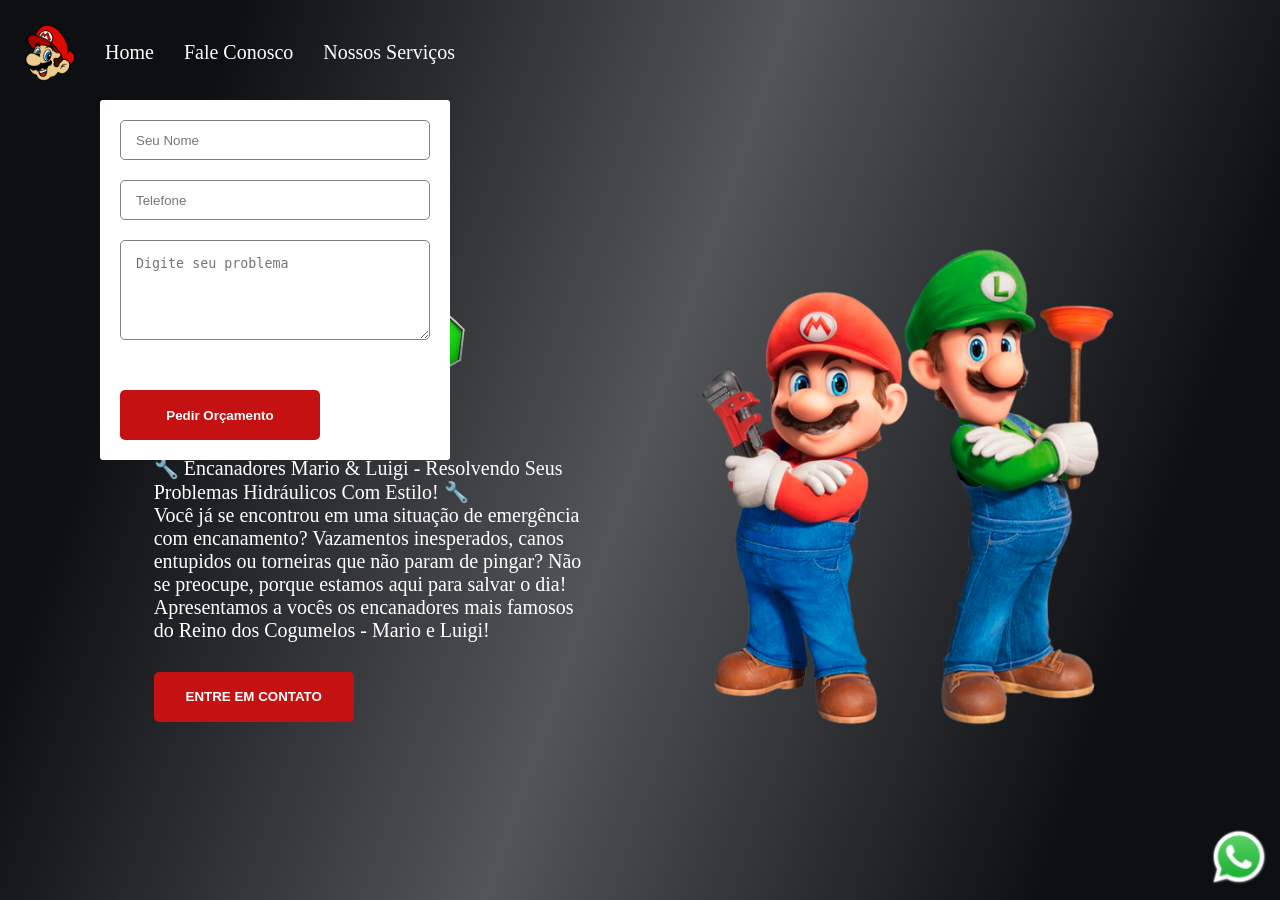
==== index.html @ ce4c9199 "primeiro commit site mario" ====
<!DOCTYPE html>
<html lang="en">

<head>
    <meta charset="UTF-8">
    <meta name="viewport" content="width=device-width, initial-scale=1.0">
    <link rel="stylesheet" href="style.css">
    <title>Mario Bros</title>
</head>

<body>

    <div class="cabecalho">
        <img src="./assets/logo-header.png" alt="logo-cabecalho-mario" />
        <a>Home</a>
        <a href="https://wa.me/5581989764534?text=Ola%20gostaria%20de%20um%20servi%C3%A7o!" target="_blank" rel="noopener noreferrer">Fale Conosco</a>
        <a>Nossos Serviços</a>
    </div>

    <div class="container-principal">

        <div class="div1">
            <img class="logo" src="./assets/logo (1).png" alt="logo-site-mario">

            <p>
                🔧 Encanadores Mario & Luigi - Resolvendo Seus Problemas Hidráulicos Com Estilo! 🔧
            </p>
            <p>
                Você já se encontrou em uma situação de emergência com encanamento? Vazamentos inesperados, canos
                entupidos ou torneiras que não param de pingar? Não se preocupe, porque estamos aqui para salvar o dia!
                Apresentamos a vocês os encanadores mais famosos do Reino dos Cogumelos - Mario e Luigi!
            </p>

            <button>ENTRE EM CONTATO</button>

        </div>

        <div class="div2">
            <img class="mario-ludi" src="./assets/mario.png" alt="mario-luidi">
        </div>

    </div>

    <div class="container-video">
        <video src="./assets/video.mp4" autoplay loop muted></video>
        <div class="container-mascara"></div>
    </div>

    <div class="container-whatsapp">
        <a href="https://wa.me/5581989764534?text=Ola%20gostaria%20de%20um%20servi%C3%A7o!" target="_blank" rel="noopener noreferrer">
            <img src="./assets/whatsapp.png" alt="logo-whatsapp"/>
        </a>
    </div>

    <form>
        <input placeholder="Seu Nome">
        <input placeholder="Telefone">
        <textarea  placeholder="Digite seu problema"></textarea>
        <button>Pedir Orçamento</button>
    </form>

</body>

</html>
---- style.css ----
* {
    padding: 0;
    margin: 0;
    box-sizing: border-box;
    font-family: "mukta" sans-serif;
}

body {
    height: 100vh;
    overflow: hidden;
}

.cabecalho {
    display: flex;
    align-items: center;
    gap: 30px;
    padding: 25px;
}

.cabecalho img {
    width: 50px;

}

.cabecalho a {
    color: #ffffff;
    cursor: pointer;
    font-size: 20px;
    text-decoration: none;
}

.cabecalho a:hover {
    color: #c51111;
    transition: 0.5s ease-in-out;
}


.container-principal {
    display: flex;
    align-items: center;
    justify-content: space-around;
    padding: 100px;
    height: 85vh;
}

.div1 {
    width: 40%;
}


.logo {
    width: 350px;
}

.mario-ludi {
    height: 500px;
}

button {
    background-color: #c51111;
    color: white;
    width: 200px;
    height: 50px;
    border: none;
    border-radius: 5px;
    cursor: pointer;
    font-weight: bold;
    margin-top: 30px;
}

button:hover {
    opacity: 0.8;
    transition: 0.5s;
}


.container-video {
    position: fixed;
    top: 0;
    z-index: -1;
}

video {
    min-width: 100vw;
    min-height: 100vh;
}

.container-mascara {
    background: linear-gradient(109deg, rgba(10, 12, 16, 0.99) 15%, rgba(10, 12, 16, 0.7) 50%, rgba(10, 12, 16, 0.99) 85%);
    position: fixed;
    top: 0;
    width: 100%;
    height: 100%;

}

p {
    color: #ffffff;
    font-size: 20px;
}

.container-whatsapp {
    position: fixed;
    right: 11px;
    bottom: 9px;
}

.container-whatsapp img {
    width: 60px;
}

.container-whatsapp img:hover {
    width: 63px;
    transition: 0.5s;
}

.container-whatsapp a {
    cursor: pointer;
}

form {
    background-color: #ffffff;
    position: fixed;
    top: 100px;
    left: 100px;
    display: flex;
    flex-direction: column;
    gap: 20px;
    padding: 20px;
    border-radius: 3px;
    width: 350px;

}

form input,
textarea {
    height: 40px;
    padding-left: 15px;
    border-radius: 5px;
    border: 1px solid gray;
    outline-color: #18d80f;
}

form textarea {
    height: 100px;
    padding-top: 15px;
}
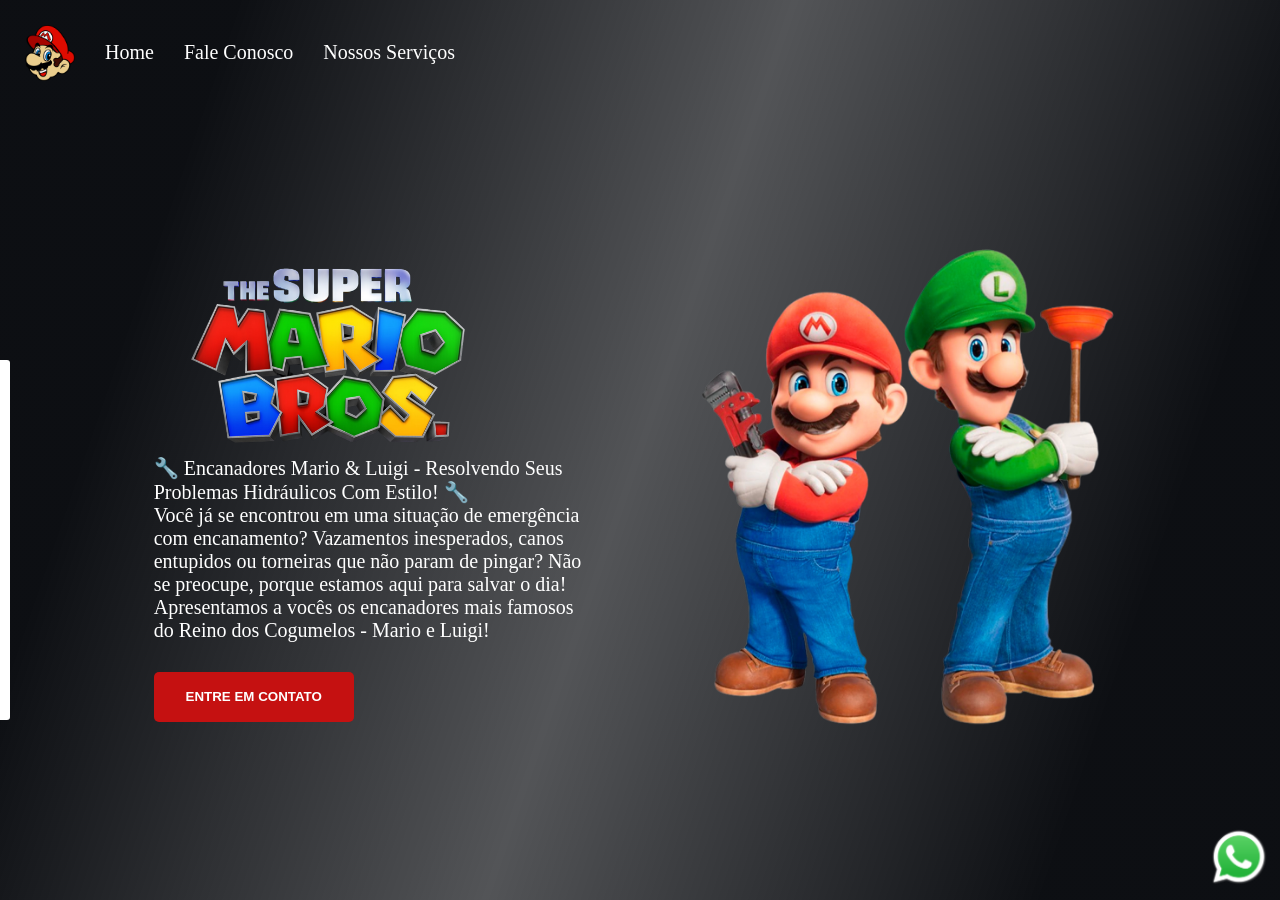
==== commit e2483ed7: "criação da pagina de serviços e JS" ====
--- a/index.html
+++ b/index.html
@@ -13,8 +13,8 @@
     <div class="cabecalho">
         <img src="./assets/logo-header.png" alt="logo-cabecalho-mario" />
         <a>Home</a>
-        <a href="https://wa.me/5581989764534?text=Ola%20gostaria%20de%20um%20servi%C3%A7o!" target="_blank" rel="noopener noreferrer">Fale Conosco</a>
-        <a>Nossos Serviços</a>
+        <a onclick=" mostrarForm()">Fale Conosco</a>
+        <a href="./nossosServicos.html">Nossos Serviços</a>
     </div>
 
     <div class="container-principal">
@@ -31,7 +31,7 @@
                 Apresentamos a vocês os encanadores mais famosos do Reino dos Cogumelos - Mario e Luigi!
             </p>
 
-            <button>ENTRE EM CONTATO</button>
+            <button onclick=" mostrarForm()">ENTRE EM CONTATO</button>
 
         </div>
 
@@ -47,18 +47,24 @@
     </div>
 
     <div class="container-whatsapp">
-        <a href="https://wa.me/5581989764534?text=Ola%20gostaria%20de%20um%20servi%C3%A7o!" target="_blank" rel="noopener noreferrer">
-            <img src="./assets/whatsapp.png" alt="logo-whatsapp"/>
+        <a href="https://wa.me/5581989764534?text=Ola%20gostaria%20de%20um%20servi%C3%A7o!" target="_blank"
+            rel="noopener noreferrer">
+            <img src="./assets/whatsapp.png" alt="logo-whatsapp" />
         </a>
     </div>
 
     <form>
         <input placeholder="Seu Nome">
         <input placeholder="Telefone">
-        <textarea  placeholder="Digite seu problema"></textarea>
+        <textarea placeholder="Digite seu problema"></textarea>
         <button>Pedir Orçamento</button>
     </form>
 
+    <div class="mascara-formulario" onclick="esconderForm()">
+
+    </div>
+
 </body>
+<script src="./script.js"></script>
 
 </html>
--- a/style.css
+++ b/style.css
@@ -121,14 +121,19 @@
 form {
     background-color: #ffffff;
     position: fixed;
-    top: 100px;
-    left: 100px;
+    top: 40%;
+    left: -340px;
+    /*     
+    left: 50%;
+    transform: translateX(-50%);
+     */
     display: flex;
     flex-direction: column;
     gap: 20px;
     padding: 20px;
     border-radius: 3px;
     width: 350px;
+    z-index: 1;
 
 }
 
@@ -144,4 +149,14 @@
 form textarea {
     height: 100px;
     padding-top: 15px;
+}
+
+.mascara-formulario {
+    background: linear-gradient(109deg, rgba(10, 12, 16, 0.99) 15%, rgba(10, 12, 16, 0.7) 50%, rgba(10, 12, 16, 0.99) 85%);
+    position: fixed;
+    top: 0;
+    width: 100%;
+    height: 100%;
+    visibility: hidden;
+    
 }
